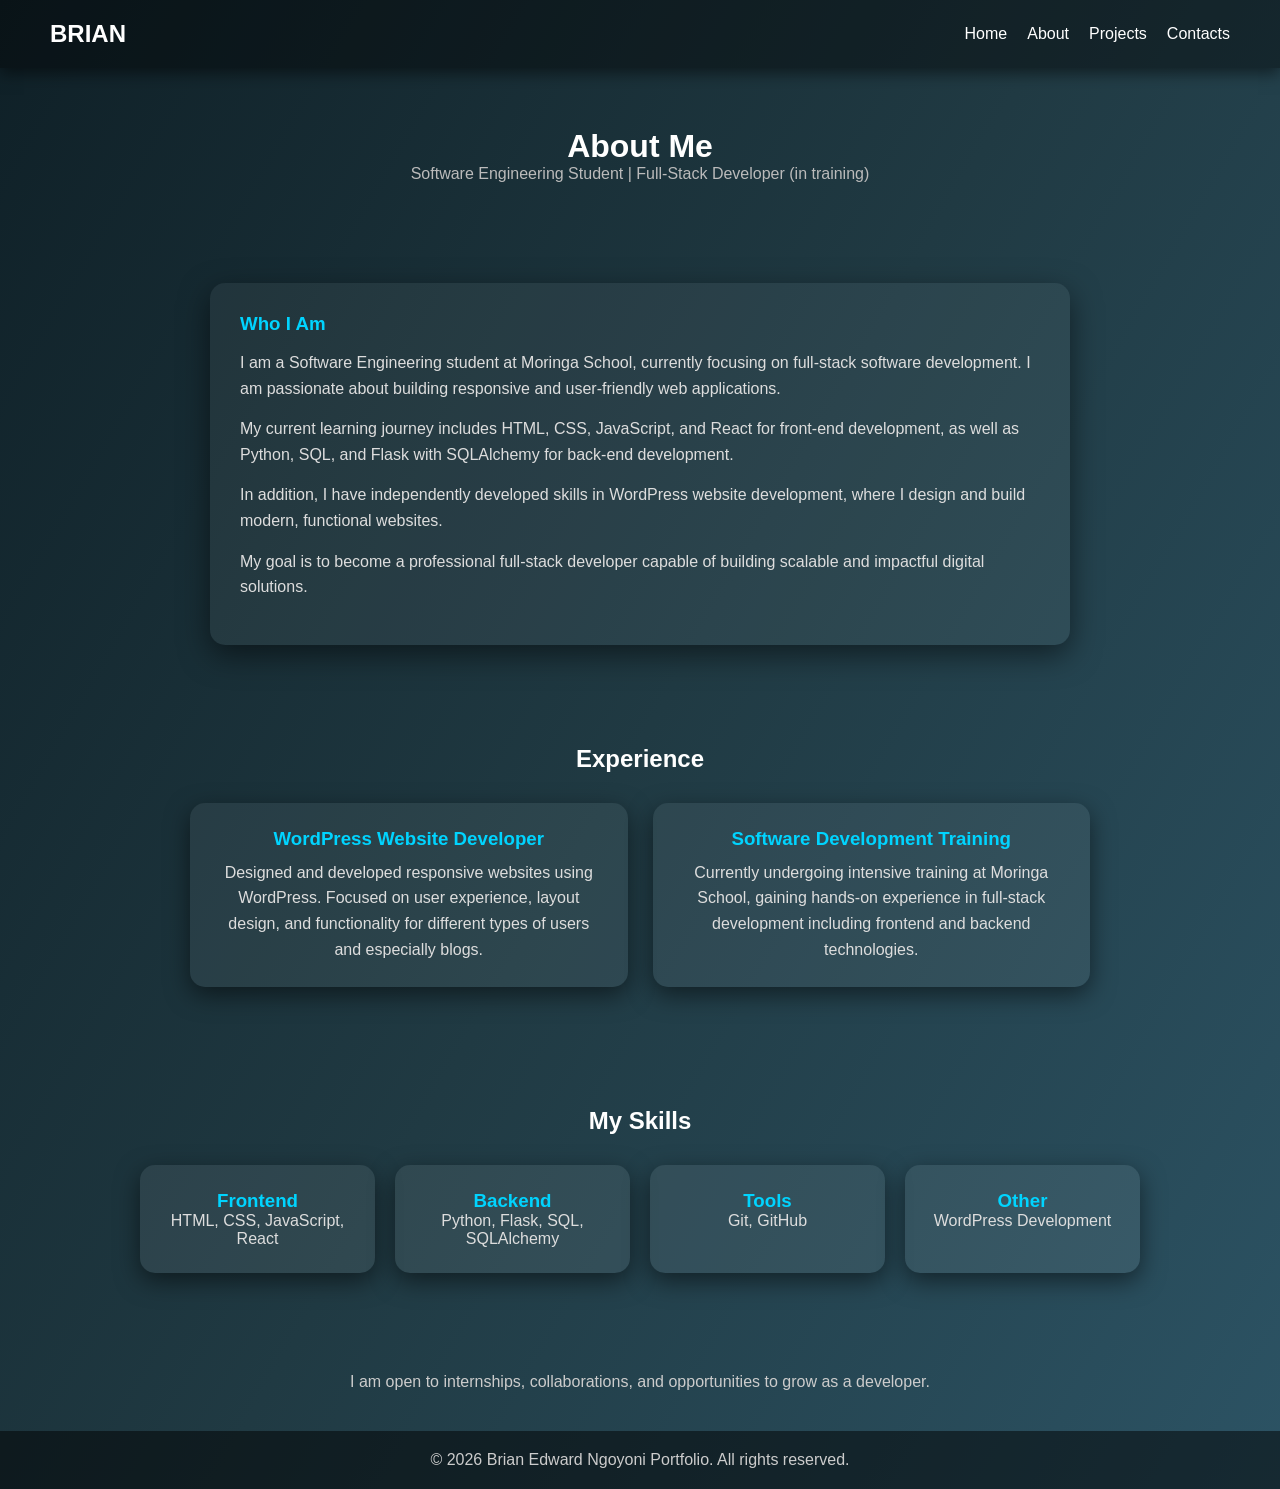
==== about.html @ b13db01d "Initial commit: Add portfolio website with Home, About, Projects, and Contact pages" ====
<!DOCTYPE html>
<html lang="en">
<head>
    <meta charset="UTF-8">
    <meta name="viewport" content="width=device-width, initial-scale=1.0">
    <title>About Me - Brian Portfolio</title>

    <link rel="stylesheet" href="about.css">
</head>
<body>

<!-- HEADER -->
<header class="header">
    <h1 class="logo">BRIAN</h1>

    <nav class="navbar">
        <ul>
            <li><a href="index.html">Home</a></li>
            <li><a href="about.html">About</a></li>
            <li><a href="projects.html">Projects</a></li>
            <li><a href="contact.html">Contacts</a></li>
        </ul>
    </nav>
</header>

<!-- HERO -->
<section class="about-hero">
    <h2>About Me</h2>
    <p>Software Engineering Student | Full-Stack Developer (in training)</p>
</section>

<!-- ABOUT -->
<section class="about-container">
    <div class="about-text">
        <h3>Who I Am</h3>

        <p>
            I am a Software Engineering student at Moringa School, currently focusing on 
            full-stack software development. I am passionate about building responsive 
            and user-friendly web applications.
        </p>

        <p>
            My current learning journey includes HTML, CSS, JavaScript, and React for 
            front-end development, as well as Python, SQL, and Flask with SQLAlchemy 
            for back-end development.
        </p>

        <p>
            In addition, I have independently developed skills in WordPress website 
            development, where I design and build modern, functional websites.
        </p>

        <p>
            My goal is to become a professional full-stack developer capable of building 
            scalable and impactful digital solutions.
        </p>
    </div>
</section>

<!-- EXPERIENCE -->
<section class="experience">
    <h2>Experience</h2>

    <div class="experience-container">

        <div class="experience-box">
            <h3>WordPress Website Developer</h3>
            <p>
                Designed and developed responsive websites using WordPress. 
                Focused on user experience, layout design, and functionality 
                for different types of users and especially blogs.
            </p>
        </div>

        <div class="experience-box">
            <h3>Software Development Training</h3>
            <p>
                Currently undergoing intensive training at Moringa School, 
                gaining hands-on experience in full-stack development including 
                frontend and backend technologies.
            </p>
        </div>

    </div>
</section>

<!-- SKILLS -->
<section class="skills">
    <h2>My Skills</h2>

    <div class="skills-container">

        <div class="skill-box">
            <h3>Frontend</h3>
            <p>HTML, CSS, JavaScript, React</p>
        </div>

        <div class="skill-box">
            <h3>Backend</h3>
            <p>Python, Flask, SQL, SQLAlchemy</p>
        </div>

        <div class="skill-box">
            <h3>Tools</h3>
            <p>Git, GitHub</p>
        </div>

        <div class="skill-box">
            <h3>Other</h3>
            <p>WordPress Development</p>
        </div>

    </div>
</section>

<!-- CTA -->
<section class="cta">
    <p>
        I am open to internships, collaborations, and opportunities to grow as a developer.
    </p>
</section>

<!-- FOOTER -->
<footer class="footer">
    <p>© 2026 Brian Edward Ngoyoni Portfolio. All rights reserved.</p>
</footer>

</body>
</html>
---- about.css ----
/* RESET */
* {
    margin: 0;
    padding: 0;
    box-sizing: border-box;
}

/* BODY */
body {
    font-family: Arial, Helvetica, sans-serif;
    background: linear-gradient(120deg, #0f2027, #203a43, #2c5364);
    color: white;

    display: flex;
    flex-direction: column;
    min-height: 100vh;
}

/* HEADER */
.header {
    display: flex;
    justify-content: space-between;
    align-items: center;
    padding: 20px 50px;
    background: rgba(0,0,0,0.4);
    box-shadow: 0 5px 15px rgba(0,0,0,0.5);
}

.logo {
    font-size: 24px;
}

/* NAVBAR */
.navbar ul {
    display: flex;
    list-style: none;
    gap: 20px;
}

.navbar a {
    color: white;
    text-decoration: none;
    transition: 0.3s;
}

.navbar a:hover {
    color: #00d4ff;
}

/* HERO */
.about-hero {
    text-align: center;
    padding: 60px 20px;
}

.about-hero h2 {
    font-size: 32px;
}

.about-hero p {
    color: #bbb;
}

/* ABOUT */
.about-container {
    max-width: 900px;
    margin: auto;
    padding: 40px 20px;
}

.about-text {
    background: rgba(255,255,255,0.05);
    padding: 30px;
    border-radius: 15px;
    box-shadow: 0 10px 30px rgba(0,0,0,0.5);
    transition: 0.3s;
}

.about-text:hover {
    transform: translateY(-5px);
}

.about-text h3 {
    color: #00d4ff;
    margin-bottom: 15px;
}

.about-text p {
    margin-bottom: 15px;
    line-height: 1.6;
    color: #ddd;
}

/* EXPERIENCE */
.experience {
    text-align: center;
    padding: 60px 20px;
}

.experience h2 {
    margin-bottom: 30px;
}

.experience-container {
    display: grid;
    grid-template-columns: repeat(2, 1fr);
    gap: 25px;
    max-width: 900px;
    margin: auto;
}

.experience-box {
    background: rgba(255,255,255,0.06);
    padding: 25px;
    border-radius: 15px;
    box-shadow: 0 8px 25px rgba(0,0,0,0.5);
    transition: 0.3s;
}

.experience-box:hover {
    transform: translateY(-5px);
}

.experience-box h3 {
    color: #00d4ff;
    margin-bottom: 10px;
}

.experience-box p {
    color: #ddd;
    line-height: 1.6;
}

/* SKILLS */
.skills {
    text-align: center;
    padding: 60px 20px;
    
}
.skills h2 {
    margin-bottom: 30px;
}

.skills-container {
    display: grid;
    grid-template-columns: repeat(4, 1fr);
    gap: 20px;
    max-width: 1000px;
    margin: auto;
}

.skill-box {
    background: rgba(255,255,255,0.07);
    padding: 25px;
    border-radius: 15px;
    box-shadow: 0 8px 25px rgba(0,0,0,0.5);
    transition: 0.3s;
}

.skill-box:hover {
    transform: translateY(-5px);
}

.skill-box h3 {
    color: #00d4ff;
    
}

.skill-box p {
    color: #ddd;
}

/* CTA */
.cta {
    text-align: center;
    padding: 40px 20px;
    color: #ccc;
}

/* FOOTER */
.footer {
    text-align: center;
    padding: 20px;
    background: rgba(0,0,0,0.5);
    color: #ccc;
}

/* RESPONSIVE */
@media (max-width: 900px) {
    .skills-container {
        grid-template-columns: repeat(2, 1fr);
    }

    .experience-container {
        grid-template-columns: 1fr;
    }
}

@media (max-width: 600px) {
    .navbar ul {
        flex-direction: column;
        align-items: center;
    }

    .skills-container {
        grid-template-columns: 1fr;
    }
}
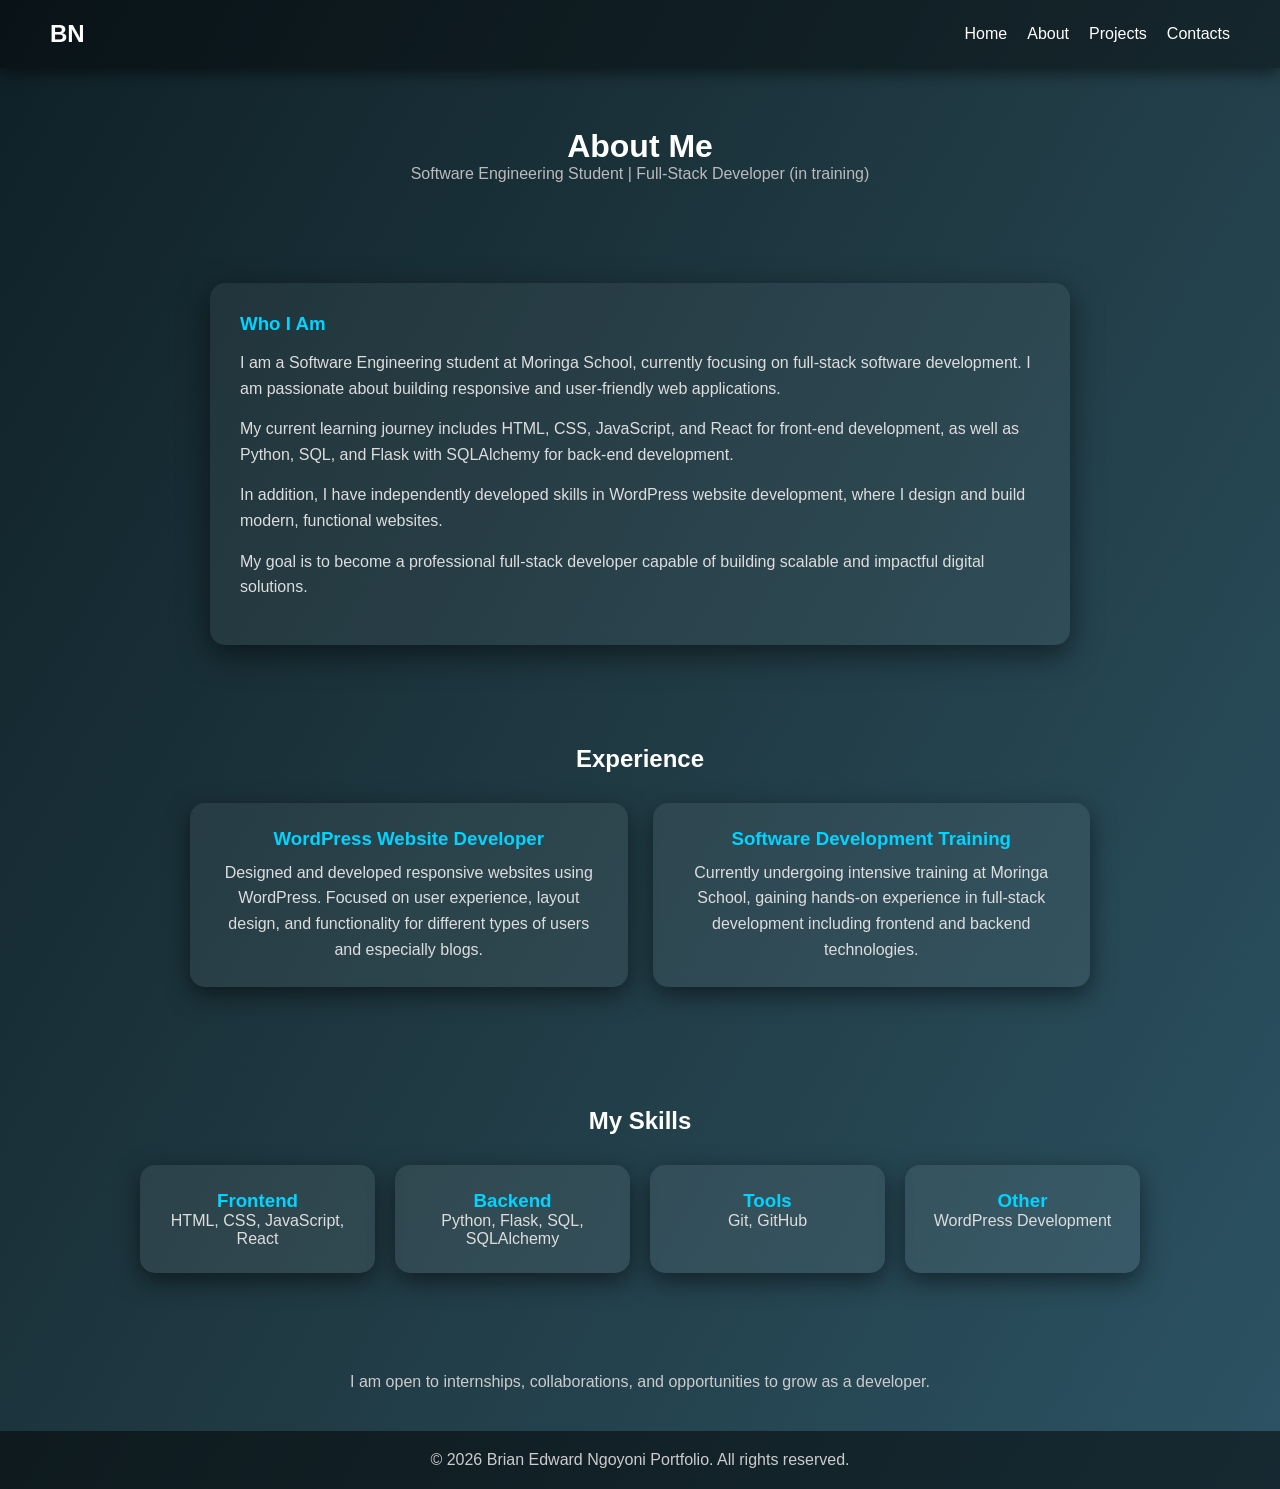
==== commit 713fdc3c: "chore:update logo" ====
--- a/about.html
+++ b/about.html
@@ -11,7 +11,7 @@
 
 <!-- HEADER -->
 <header class="header">
-    <h1 class="logo">BRIAN</h1>
+    <h1 class="logo">BN</h1>
 
     <nav class="navbar">
         <ul>
